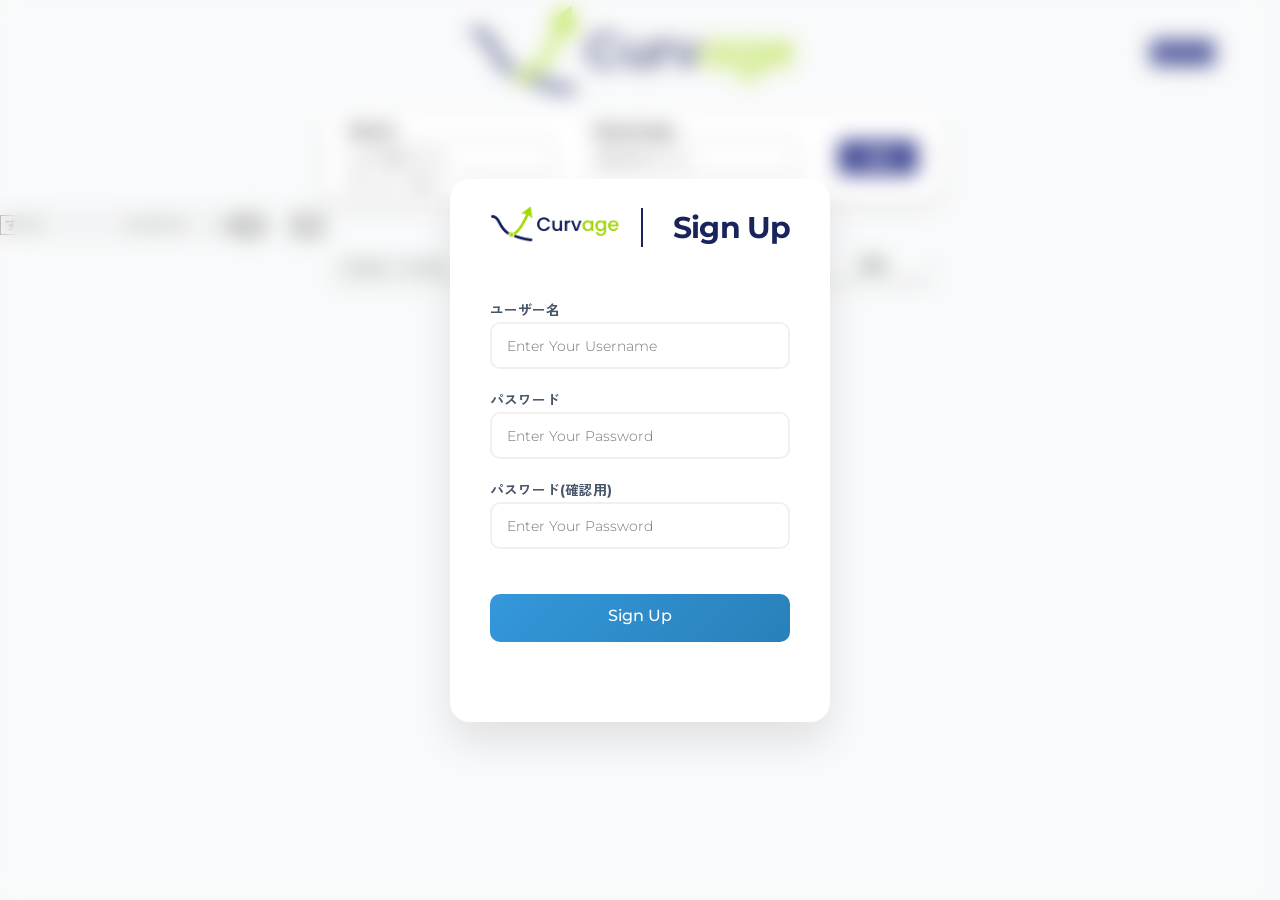
==== signup.html @ b01c3f19 "Add files via upload" ====
<!DOCTYPE html>
<html lang="ja">
<head>
  <meta charset="UTF-8">
  <meta name="viewport" content="width=device-width, initial-scale=1.0">
  <link rel="preconnect" href="https://fonts.googleapis.com">
  <link rel="preconnect" href="https://fonts.gstatic.com" crossorigin>
  <link href="https://fonts.googleapis.com/css2?family=Montserrat:wght@100..900&family=Zen+Kaku+Gothic+New:wght@400;500;700;900&display=swap" rel="stylesheet">
  <link rel="stylesheet" href="css/style.css">
  <title>Document</title>
</head>
<body>
  <header>
    <h1><img src="images/Curvagelogo.png" alt="この学習アプリ'Curvage'のロゴ"></h1>
    <button id="log-out">ログアウト</button>
  </header>
  <main>
    <div id="applyspace">
      <form id="apply">
        <dl>
          <dt><label for="add-words">Word</label></dt>
          <dd><input type="text" name="words" id="add-words" placeholder="単語を入力…" required></dd>
        </dl>
        <dl>
          <dt><label for="add-meanings">Meanings</label></dt>
          <dd><input type="text" name="meanings" id="add-meanings" placeholder="意味を入力…" required></dd>
        </dl>
        <div><input type="submit" id="register" value="登録"></div>
      </form>
      <p>例: curve - 曲線</p>
    </div>
    <select name="filter" id="filter">
      <option value="all">すべて</option>
      <option value="weak">苦手なもの</option>
      <option value="forget">今日復習すべきもの</option>
    </select>
    <select name="type" id="type">
      <option value="all">すべて</option>
      <option value="word">単語</option>
      <option value="phrase">イディオム</option>
    </select>
    <span id="total"></span>
    <button id="prev-btn">前へ</button>
    <input type="text" id="pc-only" mode="numeric" >
    <select id="select"></select>
    <button id="next-btn">次へ</button>
  <!-- 学習したフレーズを表形式で表示 -->
    <table>
      <thead>
        <tr>
          <th>Target / Vocab</th>
          <th>意味</th>
          <th>状態</th>
          <th>登録日</th>
          <th>削除</th>
        </tr>
      </thead>
      <tbody id="tbody">

      </tbody>
    </table>
  </main>
  <div id="modal-signup">
    <div id="signup-content">
      <form id="signup-form">
        <p>Sign Up</p>
        <dl>
          <dt><label for="name">ユーザー名</label></dt>
          <dd><input type="text" name="username" id="username" placeholder="Enter Your Username"></dd>
        </dl>
        <dl>
          <dt><label for="password">パスワード</label></dt>
          <dd><input type="password" name="password" id="password" placeholder="Enter Your Password"></dd>
        </dl>
        <dl>
          <dt><label for="repassword">パスワード(確認用)</label></dt>
          <dd><input type="password" name="repassword" id="repassword" placeholder="Enter Your Password"></dd>
        </dl>
        <span id="sign-status"></span>
        <button type="submit" id="signup-sub"><span id="btntxt">Sign Up</span><div id="spinner"></div><span id="checkicon"></span></button>
      </form>
    </div>
  </div>
  <script src="js/signup.js"></script>
</body>
</html>
---- css/style.css ----
@charset "utf-8";
:root {
  --curvage-navy: #1A245C;
  --curvage-green: #8DD919;
}
html {
  scrollbar-gutter: stable;
}
* {
	margin: 0;
	padding: 0;
	box-sizing: border-box;
  color: #333;
  background-color: #F8F9FA;
  font-family: "Montserrat", "Zen Kaku Gothic New", sans-serif;
  font-weight: 500;
  -webkit-font-smoothing: antialiased;
}
#modal-login,
#modal-delete,
#modal-signup {
  position: fixed;
  top: 0; left: 0;
  width: 100%; height: 100%;
  background: rgba(0, 0, 0, 0.6); /* 半透明の黒 */
  align-items: center; /* 中身を上下中央に */
  justify-content: center; /* 中身を左右中央に */
  z-index: 9999;
  background: rgba(255, 255, 255, 0.2); /* 白の薄い膜にする */
  backdrop-filter: blur(10px); /* これ！iPhoneの背景みたいになります */
  -webkit-backdrop-filter: blur(10px); /* Safari用 */
  display: none;
}
#modal-login {
  transition: opacity 0.5s ease, visibility 0.5s ease;
}
#modal-login.is-hidden {
  opacity: 0;
  visibility: hidden;
}
#modal-signup {
  display: flex;
}
#login-content,
#signup-content,
#delete-content {
  padding: 40px;
  background: #ffffff; 
  border-radius: 20px; /* 角をもっと丸く */
  width: 380px;
  height: auto; /* 高さを固定せず中身に合わせるのが今風 */
  box-shadow: 0 20px 40px rgba(0,0,0,0.1); /* 影を大きく、薄く */
}
#login-content {
  padding: 120px 40px 40px 40px;
  background-image: url(../images/Curvagelogo.png);
  background-repeat: no-repeat;
  background-position: center top 25px;
  background-size: 200px auto;
}
#signup-content {
  padding: 120px 40px 40px 40px;
  background-image: url(../images/Curvagelogo.png);
  background-repeat: no-repeat;
  background-size: 130px auto;
  background-position: left 40px top 25px;
  position: relative;
}
/* ラベルの文字を小さくして、少しグレーにする */
#modal-login dt label,
#modal-signup dt label {
  display: block;
  text-align: left;
  font-size: 0.85rem;
  font-weight: bold;
  color: #475569;
  margin-bottom: 3px;
}

/* 入力欄をモダンに */
#modal-login input[type="text"], #modal-login input[type="password"],
#modal-signup input[type="text"], #modal-signup input[type="password"] {
  width: 100%;
  padding: 12px 15px;
  border: 2px solid #f0f0f0;
  border-radius: 10px;
  background: #f9f9f9;
  font-size: 1rem;
  transition: all 0.3s;
  outline: none;
  margin-bottom: 20px;
}
#modal-login input[type="text"]::placeholder, #modal-login input[type="password"]::placeholder,
#modal-signup input[type="text"]::placeholder, #modal-signup input[type="password"]::placeholder {
  font-size: 14px;
  font-weight: 300
}
/* クリックした時に青く光らせる */
#modal-login input:focus,
#modal-signup input:focus {
  border-color: #3498db;
  background: #fff;
  box-shadow: 0 0 8px rgba(52, 152, 219, 0.2);
}
#modal-login input[type="text"].error,
#modal-login input[type="password"].error {
  border-color: #E57373;
}
#log-sub,
#signup-sub {
  width: 100%;
  padding: 12px;
  background: linear-gradient(135deg, #3498db, #2980b9); /* グラデーション */
  border: none;
  border-radius: 10px;
  font-weight: bold;
  font-size: 1rem;
  cursor: pointer;
  transition: transform 0.2s, box-shadow 0.2s;
  margin: 25px 0 20px;
  min-height: 48px;
  display: flex;
  justify-content: center;
}
#signup-sub {
  margin: 25px 0 40px;
}
#log-sub {
  font-weight: 900;
}
#log-sub #btntxt,
#signup-sub #btntxt {
  background: transparent;
  color: #fff;
}
#log-sub #spinner,
#signup-sub #spinner {
  display: none;
  width: 20px;
  height: 20px;
  border-radius: 50%;
  border: 3px solid rgba(255,255,255,.3);
  border-top: 3px solid #fff;
  background: transparent;
  animation: spin 1s linear infinite;
}
@keyframes spin {
  0% { transform: rotate(0deg); }
  100% { transform: rotate(360deg); }
}
#checkicon {
  background-image: url(../images/checkicon.svg);
  background-repeat: no-repeat;
  height: 24px;
  width: 24px;
  display: none;
  animation: scaleUp 0.3s ease-out forwards;
  background-color: transparent;
}
@keyframes scaleUp {
  0% { transform: scale(0); }
  100% { transform: scale(1.2); }
}
#log-sub:hover,
#signup-sub:hover {
  transform: translateY(-2px); /* 少し浮く */
  box-shadow: 0 5px 15px rgba(52, 152, 219, 0.4);
}
#login-content a {
  text-decoration: none; /* 下線を消す */
  display: inline-block;
  margin-top: 15px;
}

#login-content a p {
  font-size: 0.9rem;
  color: #3498db;
  transition: color 0.2s;
}

#login-content a p:hover {
  color: #21618c;
  text-decoration: underline;
}
#log-status {
  color: #FF6B6B;
}
#modal-signup p {
  color: #1A245C;
  font-size: 30px;
  text-align: center;
  font-weight: 700;
  letter-spacing: -0.03em;
  margin-bottom: 20px;
  display: inline;
  position: absolute;
  right: 40px;
  top: 30px;
}
#modal-signup p::before {
  content: "";
  width: 1px;
  border: var(--curvage-navy) 1px solid;
  height: 40px;
  margin-right: 30px;
}
header h1 {
  height: 100px;
  display: flex;
  align-content: center;
  justify-content: center;
}
header {
  margin: 0 auto;
}
header button {
  height: 25px;
  position: absolute;
  right: 50px;
  top: 40px;
  border: none;
  border-radius: 5px;
  box-shadow: 0 4px 6px rgba(0, 0, 0, 0.1);
  background-color: #1A237E;
  color: #fff;
}
main #apply {
  display: flex;
  gap: 40px;
  justify-content: center;
  background-color: #fff;
}
main #apply input[type="text"]{
  height: 35px;
  width: 205px;
  border-radius: 7px;
  padding: 15px 27px;
  border: #888 1px solid;
  outline: none;
  background-color: #fff;
}
main #apply #add-words {
  background-image: url(../images/penicon.svg);
  background-repeat: no-repeat;
  background-position: left 5px center ;
  background-size: 20px;
  background-color: #fff;
} 
main #apply #add-meanings {
  background-image: url(../images/dictionaryicon.svg);
  background-repeat: no-repeat;
  background-position: left 5px center ;
  background-size: 20px;
  background-color: #fff;
} 
main #apply input[type="text"]:focus {
  box-shadow: inset 0 0 0 1px --curvage-green;
  border: --curvage-green 1px solid;
}
body main #applyspace {
  background-color: #fff;
  display: flex;
  flex-direction: column;
  flex-wrap: wrap;
  align-content: center;
  width: 620px;
  margin: 10px auto;
  padding: 10px;
  box-shadow: 0px 4px 6px rgba(0, 0, 0, 0.2);
  border-radius: 20px;
  border: rgba(0, 0, 0, 0.1) 1px solid;
}
main div #register {
  border: none;
  border-radius: 5px;
  box-shadow: 0 4px 6px --curvage-green;
  background-color: #1A237E;
  color: #fff;
  height: 35px;
  width: 80px;
  z-index: 10;
}
main #apply div {
  display: flex;
  flex-direction: column;
  justify-content: flex-end;
  background-color: #fff;
}
body main #applyspace p {
  color: #888;
  font-size: 12px;
  background-color: #fff;
  display: inline;
}
body main #applyspace dt,
body main #applyspace label {
  background-color: #fff;
  font-weight: bold;
}
#log-form,
#log-form p,
#log-form dl,
#log-form dl label,
#log-form dl dd,
#log-form dl dd input[type=text],
#log-form dl dd input[type=password],
#signup-form,
#signup-form p,
#signup-form dl,
#signup-form dl label,
#signup-form dl dd,
#signup-form dl dd input[type=text],
#signup-form dl dd input[type=password] {
  background-color: #fff;
}
#log-form #log-status {
  color: #C62828;
  background-color: #FFEBEE;
  display: block;
  margin-top: 7px;
  background-image: url(../images/erroricon.svg);
  background-repeat: no-repeat;
  background-position: left 5px center;
  background-size: 15px 15px;
  padding-left: 25px;
  font-size: 12px;
  line-height: 25px;
}
#select {
  display: none;
}
.filter-content {
  width: 600px;
  margin: 0 auto;
  display: flex;
  gap: 30px;
  justify-content: center;
}
#pc-only {
  border: none;
  outline: none;
  width: 20px;
  text-align: left;
  font-size: 16px;
}
.filter-content p {
  display: inline;
}
.delete-btn {
  width: 24px;
  height: 24px;
  border: none;
  outline: none;
  background-image: url(../images/deleteicon.svg);
  background-size: 22px auto;
  background-position: center center;
  background-color: #fff;
}
table {
  border-collapse: separate;
  width: 600px;
  margin: 0 auto 40px auto;
  text-align: center;
  border-spacing: 0 15px;
  table-layout: fixed;
  font-size: clamp(12px, 1.2vw, 16px);
  white-space: nowrap;
}
thead tr th {
  box-shadow: 0px 4px 6px rgba(0, 0, 0, 0.2);
  line-height: 2;
  font-size: 14px;
}
thead tr th button {
  border: none;
  background-color: transparent;
  outline: none;
  width: 100%;
  height: 28px;
}
tbody tr {
  background-color: #fff;
  width: 600px;
  box-shadow: 0px 4px 6px rgba(0, 0, 0, 0.2);
  border-radius: 20px;
  opacity: 0;
}
tbody tr.visible {
  opacity: 1;
  transition: opacity 0.8s;
}
tbody tr.visible td {
  transform: translateY(0);
  transition: transform .8s;
}
.words span, .meanings span {
  background-color: #fff;
}
.appwords, .appmeanings {
  height: 100%;
  width: 100%;
  padding: 12px;
  text-align: left;
  background-color: transparent;
  border: none;
  outline: none;
}
.appwords.hide span, .appmeanings.hide span {
  opacity: 0;
}

tr td:first-child {
  border-radius: 12px 0 0 12px;
  border-left: rgba(0, 0, 0, 0.1) 1px solid;
}
tr td:last-child {
  border-radius: 0 12px 12px 0;
  border-right: rgba(0, 0, 0, 0.1) 1px solid;
}
tbody tr td {
  background-color: #fff;
  vertical-align: middle;
  height: 48px;
  border-top: rgba(0, 0, 0, 0.1) 1px solid;
  border-bottom: rgba(0, 0, 0, 0.1) 1px solid;
  transform: translateY(40px);
}
.date {
  font-size: 12px;
}
.status {
  color: #fff;
  width: 70px;
  height: 24px;
  border-radius: 12px;
  border: none;
  outline: none;
}
.learning {
  background-color: var(--curvage-green);
}
.weak {
  background-color: #E57373;
}
.learned {
  background-color: var(--curvage-navy);
}
.delete {
  display: flex;
  justify-content: center;
  align-items: center;
}
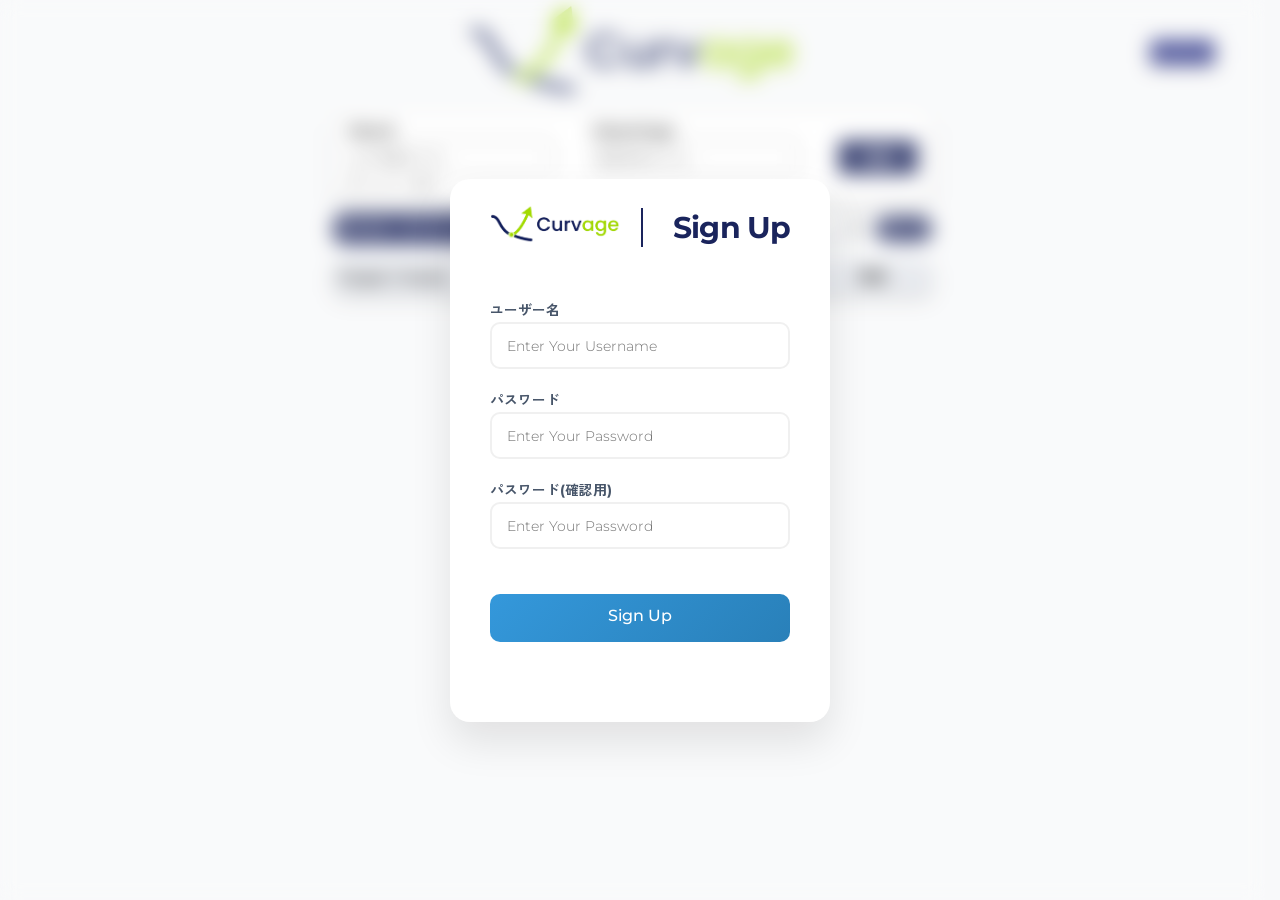
==== commit 9c759274: "Add files via upload" ====
--- a/signup.html
+++ b/signup.html
@@ -29,21 +29,35 @@
       </form>
       <p>例: curve - 曲線</p>
     </div>
-    <select name="filter" id="filter">
-      <option value="all">すべて</option>
-      <option value="weak">苦手なもの</option>
-      <option value="forget">今日復習すべきもの</option>
-    </select>
-    <select name="type" id="type">
-      <option value="all">すべて</option>
-      <option value="word">単語</option>
-      <option value="phrase">イディオム</option>
-    </select>
-    <span id="total"></span>
-    <button id="prev-btn">前へ</button>
-    <input type="text" id="pc-only" mode="numeric" >
-    <select id="select"></select>
-    <button id="next-btn">次へ</button>
+   
+    <div class="filter-content">
+      <div id="filter">
+        <div class="select-title"><span>絞り込み:</span><span class="currentvalue">すべて</span><span class="arrow"></span></div>
+        <ul class="select-options">
+          <li class="options" data-value="all">すべて</li>
+          <li class="options" data-value="learning">学習中</li>
+          <li class="options" data-value="weak">苦手</li>
+          <li class="options" data-value="forget">要復習</li>
+        </ul>
+      </div>
+      <div id="type">
+        <input type="radio" name="type" value="all" id="all" checked><label for="all">すべて</label>
+        <input type="radio" name="type" value="word" id="word"><label for="word">単語</label>
+        <input type="radio" name="type" value="phrase" id="phrase"><label for="phrase">熟語</label>
+      </div>
+      <span id="total"></span>
+      <div class="page">
+        <button id="prev-btn">前へ</button>
+        <div class="currentpage">
+          <label for="pc-only">
+            <p>Page</p>
+          </label>
+          <input type="text" id="pc-only" mode="numeric" >
+          <select id="select"></select>
+        </div>
+        <button id="next-btn">次へ</button>
+      </div>
+    </div>
   <!-- 学習したフレーズを表形式で表示 -->
     <table>
       <thead>
@@ -65,7 +79,7 @@
       <form id="signup-form">
         <p>Sign Up</p>
         <dl>
-          <dt><label for="name">ユーザー名</label></dt>
+          <dt><label for="username">ユーザー名</label></dt>
           <dd><input type="text" name="username" id="username" placeholder="Enter Your Username"></dd>
         </dl>
         <dl>
--- a/css/style.css
+++ b/css/style.css
@@ -1,6 +1,6 @@
 @charset "utf-8";
 :root {
-  --curvage-navy: #1A245C;
+  --curvage-navy: rgb(26, 36, 92);
   --curvage-green: #8DD919;
 }
 html {
@@ -176,6 +176,7 @@
   font-size: 0.9rem;
   color: #3498db;
   transition: color 0.2s;
+  background-color: #Fff;
 }
 
 #login-content a p:hover {
@@ -230,14 +231,13 @@
   justify-content: center;
   background-color: #fff;
 }
-main #apply input[type="text"]{
+main #apply input[type="text"] {
   height: 35px;
   width: 205px;
   border-radius: 7px;
   padding: 15px 27px;
   border: #888 1px solid;
   outline: none;
-  background-color: #fff;
 }
 main #apply #add-words {
   background-image: url(../images/penicon.svg);
@@ -263,7 +263,7 @@
   flex-direction: column;
   flex-wrap: wrap;
   align-content: center;
-  width: 620px;
+  width: 600px;
   margin: 10px auto;
   padding: 10px;
   box-shadow: 0px 4px 6px rgba(0, 0, 0, 0.2);
@@ -274,7 +274,7 @@
   border: none;
   border-radius: 5px;
   box-shadow: 0 4px 6px --curvage-green;
-  background-color: #1A237E;
+  background-color: var(--curvage-navy);
   color: #fff;
   height: 35px;
   width: 80px;
@@ -326,25 +326,171 @@
   font-size: 12px;
   line-height: 25px;
 }
-#select {
-  display: none;
-}
 .filter-content {
   width: 600px;
   margin: 0 auto;
   display: flex;
-  gap: 30px;
-  justify-content: center;
+  justify-content: space-between;
+  align-items: center;
+  font-size: 14px;
+}
+#filter {
+  width: 25%;
+  text-align: center;
+  position: relative;
+}
+.select-title {
+  display: flex;
+  align-items: center;
+  background-color: var(--curvage-navy);
+  border-radius: 12px;
+  padding: 4px 8px;
+  justify-content: space-between;
+  cursor: pointer;
+}
+.currentvalue {
+  color: #FFF;
+  background-color: var(--curvage-navy);
+  font-size: 14px;
+  line-height: calc(24 / 14);
+}
+.select-title span:first-child {
+  color: #FFF;
+  background-color: var(--curvage-navy);
+  font-size: 12px;
+  line-height: 2;
+}
+.arrow {
+  display: inline-block;
+  width: 16px;
+  height: 16px;
+  position: relative;
+  background-color: transparent;
+}
+.arrow::before {
+  content: "";
+  position: absolute;
+  left: 5px;
+  top: 4px;
+  width: 8px;
+  height: 2px;
+  background: #fff;
+  transform: rotate(-45deg);
+  transform-origin: right center;
+  transition: transform .2s;
+}
+.arrow::after {
+  content: "";
+  position: absolute;
+  right: 5px;
+  top: 4px;
+  width: 8px;
+  height: 2px;
+  background: #fff;
+  transform: rotate(45deg);
+  transform-origin: left center;
+  transition: transform .2s;
+}
+.select-options {
+  display: none;
+  list-style: none;
+  padding: 4px 0;
+  border: var(--curvage-navy) 1px solid;
+  border-radius: 8px;
+  right: 26px;
+  top: 32px;
+  font-size: 14px;
+}
+div .select-options li {
+  padding: 2px 10px;
+  background-color: rgba(255, 255, 255, 0.8);
+  cursor: pointer;
+}
+div .select-options li:hover {
+  background-color: rgba(26, 36, 92, 0.2);
+}
+#filter.is-open .select-options {
+  display: inline-block;
+  position: absolute;
+  z-index: 2;
+}
+#filter.is-open .select-title span::before {
+  transform: rotate(45deg) translateY(3.5px) translateX(3.5px);
+  transition: transform .2s;
+}
+#filter.is-open .select-title span::after {
+  transform: rotate(-45deg) translateY(3.5px) translateX(-3.5px);
+  transition: transform .2s;
+}
+#type {
+  display: flex;
+  gap: 5px;
+  width: 25%;
+  background-color: var(--curvage-navy);
+  border-radius: 16px;
+  padding: 2px ;
+  align-items: center;
+}
+input[type="radio"] {
+  display: none;
+}
+input[type="radio"]+label {
+  font-size: 12px;
+  width: calc(100% / 3);
+  text-align: center;
+  background-color: transparent;
+  color: #fff;
+  line-height: 2;
+  padding: 2px;
+  cursor: pointer;
+}
+input[type="radio"]:checked+label {
+  background-color: #fff;
+  color: var(--curvage-navy);
+  border-radius: 14px;
+}
+#total {
+  width: 9%;
+}
+.page {
+  display: flex;
+  align-items: center;
+  gap: 10px;
+}
+#selectpage {
+  display: none;
 }
 #pc-only {
   border: none;
   outline: none;
-  width: 20px;
-  text-align: left;
+  width: 3ch;
+  text-align: center;
   font-size: 16px;
+  border-bottom: var(--curvage-navy) 1px solid;
 }
 .filter-content p {
   display: inline;
+}
+#prev-btn, #next-btn {
+  border-radius: 12px;
+  background-color: var(--curvage-navy);
+  color: #FFF;
+  border: none;
+  outline: none;
+  font-size: 14px;
+  cursor: pointer;
+}
+#prev-btn {
+  padding: 2px 8px 4px 20px;
+  background-image: url(../images/left.svg);
+  background-repeat: no-repeat;
+  background-position: left top 1px;
+}
+#next-btn {
+  padding: 2px 20px 4px 8px;
+  background-image: url(../images/right.svg);
+  background-repeat: no-repeat;
+  background-position: right top 1px;
 }
 .delete-btn {
   width: 24px;
@@ -366,10 +512,21 @@
   font-size: clamp(12px, 1.2vw, 16px);
   white-space: nowrap;
 }
+thead tr {
+  box-shadow: 0px 4px 6px rgba(0, 0, 0, 0.2);
+  border-radius: 12px;
+}
 thead tr th {
-  box-shadow: 0px 4px 6px rgba(0, 0, 0, 0.2);
-  line-height: 2;
+  background-color: #E2E5EB;
+  line-height: 2.5;
   font-size: 14px;
+  font-weight: 800;
+}
+thead tr th:first-child {
+  border-radius: 12px 0 0 12px;
+}
+thead tr th:last-child {
+  border-radius: 0 12px 12px 0;
 }
 thead tr th button {
   border: none;
@@ -377,12 +534,13 @@
   outline: none;
   width: 100%;
   height: 28px;
+  font-weight: 800;
 }
 tbody tr {
   background-color: #fff;
   width: 600px;
   box-shadow: 0px 4px 6px rgba(0, 0, 0, 0.2);
-  border-radius: 20px;
+  border-radius: 12px;
   opacity: 0;
 }
 tbody tr.visible {
@@ -425,9 +583,6 @@
   border-bottom: rgba(0, 0, 0, 0.1) 1px solid;
   transform: translateY(40px);
 }
-.date {
-  font-size: 12px;
-}
 .status {
   color: #fff;
   width: 70px;
@@ -449,4 +604,177 @@
   display: flex;
   justify-content: center;
   align-items: center;
+}
+#delete-content {
+  display: flex;
+  flex-direction: column;
+  align-items: center;
+  border: rgba(0, 0, 0, 0.1) 1px solid;
+}
+#delete-content p {
+  text-align: center;
+  background-color: #FFF;
+}
+#delete-content p {
+  font-size: 12px;
+  color: #888;
+}
+#delete-content p:first-child {
+  background-image: url(../images/warning.svg);
+  background-repeat: no-repeat;
+  background-position: left 30px top 15px;
+  background-size: 30px 30px;
+  font-size: 20px;
+  font-weight: 500;
+  padding: 15px 30px 10px 60px;
+  display: inline;
+  color: #333;
+}
+#delete-content .btns {
+  display: flex; 
+  justify-content: center;
+  align-items: center;
+  gap: 40px;
+  padding-top: 40px;
+  background-color: #FFF;
+}
+#del-btn {
+  background-color: rgb(229, 115, 115);
+  color: #FFf;
+  box-shadow: 0px 4px 6px rgba(0, 0, 0, 0.2);
+  padding: 10px 28px;
+  outline: none;
+  border: rgb(229, 115, 115) 2px solid;
+  font-size: 16px;
+  border-radius: 4px;
+}
+#cancel-btn {
+  box-shadow: 0px 4px 6px rgba(0, 0, 0, 0.2);
+  padding: 10px 20px;
+  outline: none;
+  border: rgba(0, 0, 0, 0.1) 2px solid;
+  font-size: 16px;
+  border-radius: 4px;
+}
+@media (max-width: 768px) {
+  #total {
+    font-size: 12px;
+  }
+  #pc {
+    display: none;
+  }
+  #selectpage {
+    display: inline-block;
+    cursor: pointer;
+    font-size: 13px
+  }
+  #select {
+    display: none;
+    list-style-type: none;
+    z-index: 2;
+    position: absolute;
+    top: 18px;
+    right: 0;
+    width: 3ch;
+    text-align: center;
+    border: none;
+    border-radius: 8px;
+    padding: 4px 0;
+    border: var(--curvage-navy) 1px solid;
+  }
+  #select li {
+    padding: 2px 6px;
+    cursor: pointer;
+  }
+  #select li:hover {
+    background-color: rgba(26, 36, 92, 0.2);
+  }
+  #selectpage.page-open #select {
+    display: inline;
+  }
+  .currentpage {
+    position: relative;
+  }
+  #selected {
+    display: inline-block;
+    width: 3ch;
+    text-align: center;
+    border-bottom: var(--curvage-navy) 1px solid;
+  }
+  #prev-btn {
+  background-position: center center;
+  display: inline-block;
+  height: 28px;
+  width: 28px;
+  border-radius: 50%;
+  }
+  #next-btn {
+    background-position: center center;
+    display: inline-block;
+    height: 28px;
+    width: 28px;
+    border-radius: 50%;
+  }
+}
+@media (max-width: 599px) {
+  header button {
+    right: 10px;
+    top: 10px;
+  }
+  body main #applyspace, body main .filter-content, body main table {
+    width: 98%;
+    margin-right: auto;
+    margin-left: auto;
+  }
+  main #apply {
+    gap: 20px;
+  }
+  main #apply dl {
+    width: 40%;
+  }
+  main #apply dd input[type='text'] {
+    width: 100%;
+  }
+  #filter {
+    width: 30%;
+  }
+  #type {
+    width: 30%;
+  }
+  #total {
+    width: 10%;
+  }
+}
+@media (max-width:480px) {
+  .filter-content {
+    flex-wrap: wrap;
+    gap: 10px;
+    max-height: 70px;
+  }
+  .select-title {
+    flex-direction: row;
+  }
+  #filter {
+    width: 45%;
+  }
+  #type {
+    width: 45%;
+  }
+  #total {
+    width: 15%;
+    margin-left:  auto;
+    font-size: 16px;
+  }
+  #selectpage {
+    font-size: 16px;
+  }
+  main div #register {
+    width: 60px;
+  }
+  .page {
+    margin-right: auto;
+  }
+  .date {
+    display: none;
+  }
 }
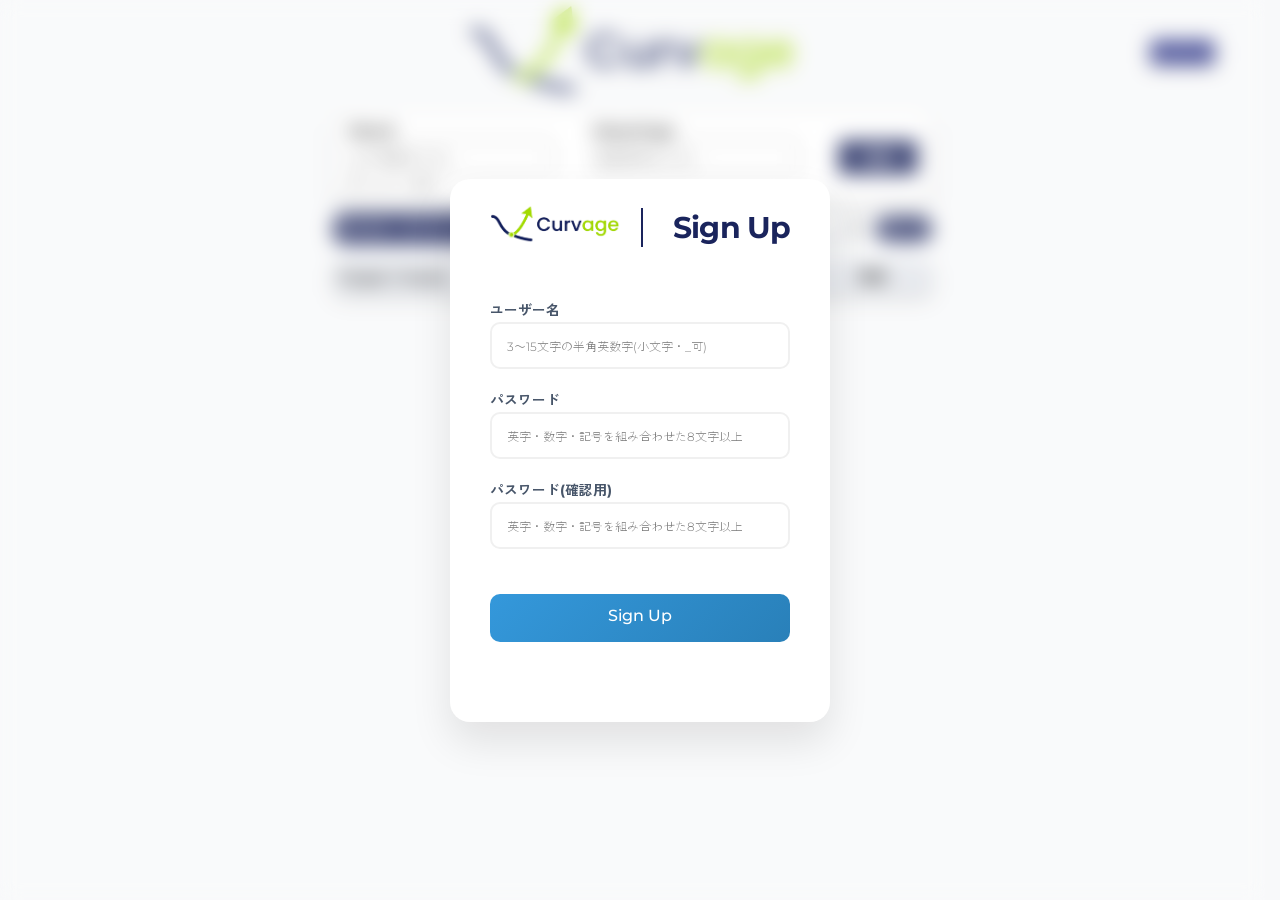
==== commit 20754612: "Add files via upload" ====
--- a/signup.html
+++ b/signup.html
@@ -3,6 +3,12 @@
 <head>
   <meta charset="UTF-8">
   <meta name="viewport" content="width=device-width, initial-scale=1.0">
+  <link rel="icon" type="image/png" href="/favicons/favicon-96x96.png" sizes="96x96" />
+  <link rel="icon" type="image/svg+xml" href="/favicons/favicon.svg" />
+  <link rel="shortcut icon" href="/favicons/favicon.ico" />
+  <link rel="apple-touch-icon" sizes="180x180" href="/favicons/apple-touch-icon.png" />
+  <meta name="apple-mobile-web-app-title" content="Curvage" />
+  <link rel="manifest" href="/favicons/site.webmanifest" />
   <link rel="preconnect" href="https://fonts.googleapis.com">
   <link rel="preconnect" href="https://fonts.gstatic.com" crossorigin>
   <link href="https://fonts.googleapis.com/css2?family=Montserrat:wght@100..900&family=Zen+Kaku+Gothic+New:wght@400;500;700;900&display=swap" rel="stylesheet">
@@ -80,15 +86,15 @@
         <p>Sign Up</p>
         <dl>
           <dt><label for="username">ユーザー名</label></dt>
-          <dd><input type="text" name="username" id="username" placeholder="Enter Your Username"></dd>
+          <dd><input type="text" name="username" id="username" placeholder="3〜15文字の半角英数字(小文字・_可)" inputmode="email" autocapitalize="none" spellcheck="false"></dd>
         </dl>
         <dl>
           <dt><label for="password">パスワード</label></dt>
-          <dd><input type="password" name="password" id="password" placeholder="Enter Your Password"></dd>
+          <dd><input type="password" name="password" id="password" placeholder="英字・数字・記号を組み合わせた8文字以上"></dd>
         </dl>
         <dl>
           <dt><label for="repassword">パスワード(確認用)</label></dt>
-          <dd><input type="password" name="repassword" id="repassword" placeholder="Enter Your Password"></dd>
+          <dd><input type="password" name="repassword" id="repassword" placeholder="英字・数字・記号を組み合わせた8文字以上"></dd>
         </dl>
         <span id="sign-status"></span>
         <button type="submit" id="signup-sub"><span id="btntxt">Sign Up</span><div id="spinner"></div><span id="checkicon"></span></button>
--- a/css/style.css
+++ b/css/style.css
@@ -1,780 +1,796 @@
-@charset "utf-8";
-:root {
-  --curvage-navy: rgb(26, 36, 92);
-  --curvage-green: #8DD919;
-}
-html {
-  scrollbar-gutter: stable;
-}
-* {
-	margin: 0;
-	padding: 0;
-	box-sizing: border-box;
-  color: #333;
-  background-color: #F8F9FA;
-  font-family: "Montserrat", "Zen Kaku Gothic New", sans-serif;
-  font-weight: 500;
-  -webkit-font-smoothing: antialiased;
-}
-#modal-login,
-#modal-delete,
-#modal-signup {
-  position: fixed;
-  top: 0; left: 0;
-  width: 100%; height: 100%;
-  background: rgba(0, 0, 0, 0.6); /* 半透明の黒 */
-  align-items: center; /* 中身を上下中央に */
-  justify-content: center; /* 中身を左右中央に */
-  z-index: 9999;
-  background: rgba(255, 255, 255, 0.2); /* 白の薄い膜にする */
-  backdrop-filter: blur(10px); /* これ！iPhoneの背景みたいになります */
-  -webkit-backdrop-filter: blur(10px); /* Safari用 */
-  display: none;
-}
-#modal-login {
-  transition: opacity 0.5s ease, visibility 0.5s ease;
-}
-#modal-login.is-hidden {
-  opacity: 0;
-  visibility: hidden;
-}
-#modal-signup {
-  display: flex;
-}
-#login-content,
-#signup-content,
-#delete-content {
-  padding: 40px;
-  background: #ffffff; 
-  border-radius: 20px; /* 角をもっと丸く */
-  width: 380px;
-  height: auto; /* 高さを固定せず中身に合わせるのが今風 */
-  box-shadow: 0 20px 40px rgba(0,0,0,0.1); /* 影を大きく、薄く */
-}
-#login-content {
-  padding: 120px 40px 40px 40px;
-  background-image: url(../images/Curvagelogo.png);
-  background-repeat: no-repeat;
-  background-position: center top 25px;
-  background-size: 200px auto;
-}
-#signup-content {
-  padding: 120px 40px 40px 40px;
-  background-image: url(../images/Curvagelogo.png);
-  background-repeat: no-repeat;
-  background-size: 130px auto;
-  background-position: left 40px top 25px;
-  position: relative;
-}
-/* ラベルの文字を小さくして、少しグレーにする */
-#modal-login dt label,
-#modal-signup dt label {
-  display: block;
-  text-align: left;
-  font-size: 0.85rem;
-  font-weight: bold;
-  color: #475569;
-  margin-bottom: 3px;
-}
-
-/* 入力欄をモダンに */
-#modal-login input[type="text"], #modal-login input[type="password"],
-#modal-signup input[type="text"], #modal-signup input[type="password"] {
-  width: 100%;
-  padding: 12px 15px;
-  border: 2px solid #f0f0f0;
-  border-radius: 10px;
-  background: #f9f9f9;
-  font-size: 1rem;
-  transition: all 0.3s;
-  outline: none;
-  margin-bottom: 20px;
-}
-#modal-login input[type="text"]::placeholder, #modal-login input[type="password"]::placeholder,
-#modal-signup input[type="text"]::placeholder, #modal-signup input[type="password"]::placeholder {
-  font-size: 14px;
-  font-weight: 300
-}
-/* クリックした時に青く光らせる */
-#modal-login input:focus,
-#modal-signup input:focus {
-  border-color: #3498db;
-  background: #fff;
-  box-shadow: 0 0 8px rgba(52, 152, 219, 0.2);
-}
-#modal-login input[type="text"].error,
-#modal-login input[type="password"].error {
-  border-color: #E57373;
-}
-#log-sub,
-#signup-sub {
-  width: 100%;
-  padding: 12px;
-  background: linear-gradient(135deg, #3498db, #2980b9); /* グラデーション */
-  border: none;
-  border-radius: 10px;
-  font-weight: bold;
-  font-size: 1rem;
-  cursor: pointer;
-  transition: transform 0.2s, box-shadow 0.2s;
-  margin: 25px 0 20px;
-  min-height: 48px;
-  display: flex;
-  justify-content: center;
-}
-#signup-sub {
-  margin: 25px 0 40px;
-}
-#log-sub {
-  font-weight: 900;
-}
-#log-sub #btntxt,
-#signup-sub #btntxt {
-  background: transparent;
-  color: #fff;
-}
-#log-sub #spinner,
-#signup-sub #spinner {
-  display: none;
-  width: 20px;
-  height: 20px;
-  border-radius: 50%;
-  border: 3px solid rgba(255,255,255,.3);
-  border-top: 3px solid #fff;
-  background: transparent;
-  animation: spin 1s linear infinite;
-}
-@keyframes spin {
-  0% { transform: rotate(0deg); }
-  100% { transform: rotate(360deg); }
-}
-#checkicon {
-  background-image: url(../images/checkicon.svg);
-  background-repeat: no-repeat;
-  height: 24px;
-  width: 24px;
-  display: none;
-  animation: scaleUp 0.3s ease-out forwards;
-  background-color: transparent;
-}
-@keyframes scaleUp {
-  0% { transform: scale(0); }
-  100% { transform: scale(1.2); }
-}
-#log-sub:hover,
-#signup-sub:hover {
-  transform: translateY(-2px); /* 少し浮く */
-  box-shadow: 0 5px 15px rgba(52, 152, 219, 0.4);
-}
-#login-content a {
-  text-decoration: none; /* 下線を消す */
-  display: inline-block;
-  margin-top: 15px;
-}
-
-#login-content a p {
-  font-size: 0.9rem;
-  color: #3498db;
-  transition: color 0.2s;
-  background-color: #Fff;
-}
-
-#login-content a p:hover {
-  color: #21618c;
-  text-decoration: underline;
-}
-#log-status {
-  color: #FF6B6B;
-}
-#modal-signup p {
-  color: #1A245C;
-  font-size: 30px;
-  text-align: center;
-  font-weight: 700;
-  letter-spacing: -0.03em;
-  margin-bottom: 20px;
-  display: inline;
-  position: absolute;
-  right: 40px;
-  top: 30px;
-}
-#modal-signup p::before {
-  content: "";
-  width: 1px;
-  border: var(--curvage-navy) 1px solid;
-  height: 40px;
-  margin-right: 30px;
-}
-header h1 {
-  height: 100px;
-  display: flex;
-  align-content: center;
-  justify-content: center;
-}
-header {
-  margin: 0 auto;
-}
-header button {
-  height: 25px;
-  position: absolute;
-  right: 50px;
-  top: 40px;
-  border: none;
-  border-radius: 5px;
-  box-shadow: 0 4px 6px rgba(0, 0, 0, 0.1);
-  background-color: #1A237E;
-  color: #fff;
-}
-main #apply {
-  display: flex;
-  gap: 40px;
-  justify-content: center;
-  background-color: #fff;
-}
-main #apply input[type="text"] {
-  height: 35px;
-  width: 205px;
-  border-radius: 7px;
-  padding: 15px 27px;
-  border: #888 1px solid;
-  outline: none;
-}
-main #apply #add-words {
-  background-image: url(../images/penicon.svg);
-  background-repeat: no-repeat;
-  background-position: left 5px center ;
-  background-size: 20px;
-  background-color: #fff;
-} 
-main #apply #add-meanings {
-  background-image: url(../images/dictionaryicon.svg);
-  background-repeat: no-repeat;
-  background-position: left 5px center ;
-  background-size: 20px;
-  background-color: #fff;
-} 
-main #apply input[type="text"]:focus {
-  box-shadow: inset 0 0 0 1px --curvage-green;
-  border: --curvage-green 1px solid;
-}
-body main #applyspace {
-  background-color: #fff;
-  display: flex;
-  flex-direction: column;
-  flex-wrap: wrap;
-  align-content: center;
-  width: 600px;
-  margin: 10px auto;
-  padding: 10px;
-  box-shadow: 0px 4px 6px rgba(0, 0, 0, 0.2);
-  border-radius: 20px;
-  border: rgba(0, 0, 0, 0.1) 1px solid;
-}
-main div #register {
-  border: none;
-  border-radius: 5px;
-  box-shadow: 0 4px 6px --curvage-green;
-  background-color: var(--curvage-navy);
-  color: #fff;
-  height: 35px;
-  width: 80px;
-  z-index: 10;
-}
-main #apply div {
-  display: flex;
-  flex-direction: column;
-  justify-content: flex-end;
-  background-color: #fff;
-}
-body main #applyspace p {
-  color: #888;
-  font-size: 12px;
-  background-color: #fff;
-  display: inline;
-}
-body main #applyspace dt,
-body main #applyspace label {
-  background-color: #fff;
-  font-weight: bold;
-}
-#log-form,
-#log-form p,
-#log-form dl,
-#log-form dl label,
-#log-form dl dd,
-#log-form dl dd input[type=text],
-#log-form dl dd input[type=password],
-#signup-form,
-#signup-form p,
-#signup-form dl,
-#signup-form dl label,
-#signup-form dl dd,
-#signup-form dl dd input[type=text],
-#signup-form dl dd input[type=password] {
-  background-color: #fff;
-}
-#log-form #log-status {
-  color: #C62828;
-  background-color: #FFEBEE;
-  display: block;
-  margin-top: 7px;
-  background-image: url(../images/erroricon.svg);
-  background-repeat: no-repeat;
-  background-position: left 5px center;
-  background-size: 15px 15px;
-  padding-left: 25px;
-  font-size: 12px;
-  line-height: 25px;
-}
-.filter-content {
-  width: 600px;
-  margin: 0 auto;
-  display: flex;
-  justify-content: space-between;
-  align-items: center;
-  font-size: 14px;
-}
-#filter {
-  width: 25%;
-  text-align: center;
-  position: relative;
-}
-.select-title {
-  display: flex;
-  align-items: center;
-  background-color: var(--curvage-navy);
-  border-radius: 12px;
-  padding: 4px 8px;
-  justify-content: space-between;
-  cursor: pointer;
-}
-.currentvalue {
-  color: #FFF;
-  background-color: var(--curvage-navy);
-  font-size: 14px;
-  line-height: calc(24 / 14);
-}
-.select-title span:first-child {
-  color: #FFF;
-  background-color: var(--curvage-navy);
-  font-size: 12px;
-  line-height: 2;
-}
-.arrow {
-  display: inline-block;
-  width: 16px;
-  height: 16px;
-  position: relative;
-  background-color: transparent;
-}
-.arrow::before {
-  content: "";
-  position: absolute;
-  left: 5px;
-  top: 4px;
-  width: 8px;
-  height: 2px;
-  background: #fff;
-  transform: rotate(-45deg);
-  transform-origin: right center;
-  transition: transform .2s;
-}
-.arrow::after {
-  content: "";
-  position: absolute;
-  right: 5px;
-  top: 4px;
-  width: 8px;
-  height: 2px;
-  background: #fff;
-  transform: rotate(45deg);
-  transform-origin: left center;
-  transition: transform .2s;
-}
-.select-options {
-  display: none;
-  list-style: none;
-  padding: 4px 0;
-  border: var(--curvage-navy) 1px solid;
-  border-radius: 8px;
-  right: 26px;
-  top: 32px;
-  font-size: 14px;
-}
-div .select-options li {
-  padding: 2px 10px;
-  background-color: rgba(255, 255, 255, 0.8);
-  cursor: pointer;
-}
-div .select-options li:hover {
-  background-color: rgba(26, 36, 92, 0.2);
-}
-#filter.is-open .select-options {
-  display: inline-block;
-  position: absolute;
-  z-index: 2;
-}
-#filter.is-open .select-title span::before {
-  transform: rotate(45deg) translateY(3.5px) translateX(3.5px);
-  transition: transform .2s;
-}
-#filter.is-open .select-title span::after {
-  transform: rotate(-45deg) translateY(3.5px) translateX(-3.5px);
-  transition: transform .2s;
-}
-#type {
-  display: flex;
-  gap: 5px;
-  width: 25%;
-  background-color: var(--curvage-navy);
-  border-radius: 16px;
-  padding: 2px ;
-  align-items: center;
-}
-input[type="radio"] {
-  display: none;
-}
-input[type="radio"]+label {
-  font-size: 12px;
-  width: calc(100% / 3);
-  text-align: center;
-  background-color: transparent;
-  color: #fff;
-  line-height: 2;
-  padding: 2px;
-  cursor: pointer;
-}
-input[type="radio"]:checked+label {
-  background-color: #fff;
-  color: var(--curvage-navy);
-  border-radius: 14px;
-}
-#total {
-  width: 9%;
-}
-.page {
-  display: flex;
-  align-items: center;
-  gap: 10px;
-}
-#selectpage {
-  display: none;
-}
-#pc-only {
-  border: none;
-  outline: none;
-  width: 3ch;
-  text-align: center;
-  font-size: 16px;
-  border-bottom: var(--curvage-navy) 1px solid;
-}
-.filter-content p {
-  display: inline;
-}
-#prev-btn, #next-btn {
-  border-radius: 12px;
-  background-color: var(--curvage-navy);
-  color: #FFF;
-  border: none;
-  outline: none;
-  font-size: 14px;
-  cursor: pointer;
-}
-#prev-btn {
-  padding: 2px 8px 4px 20px;
-  background-image: url(../images/left.svg);
-  background-repeat: no-repeat;
-  background-position: left top 1px;
-}
-#next-btn {
-  padding: 2px 20px 4px 8px;
-  background-image: url(../images/right.svg);
-  background-repeat: no-repeat;
-  background-position: right top 1px;
-}
-.delete-btn {
-  width: 24px;
-  height: 24px;
-  border: none;
-  outline: none;
-  background-image: url(../images/deleteicon.svg);
-  background-size: 22px auto;
-  background-position: center center;
-  background-color: #fff;
-}
-table {
-  border-collapse: separate;
-  width: 600px;
-  margin: 0 auto 40px auto;
-  text-align: center;
-  border-spacing: 0 15px;
-  table-layout: fixed;
-  font-size: clamp(12px, 1.2vw, 16px);
-  white-space: nowrap;
-}
-thead tr {
-  box-shadow: 0px 4px 6px rgba(0, 0, 0, 0.2);
-  border-radius: 12px;
-}
-thead tr th {
-  background-color: #E2E5EB;
-  line-height: 2.5;
-  font-size: 14px;
-  font-weight: 800;
-}
-thead tr th:first-child {
-  border-radius: 12px 0 0 12px;
-}
-thead tr th:last-child {
-  border-radius: 0 12px 12px 0;
-}
-thead tr th button {
-  border: none;
-  background-color: transparent;
-  outline: none;
-  width: 100%;
-  height: 28px;
-  font-weight: 800;
-}
-tbody tr {
-  background-color: #fff;
-  width: 600px;
-  box-shadow: 0px 4px 6px rgba(0, 0, 0, 0.2);
-  border-radius: 12px;
-  opacity: 0;
-}
-tbody tr.visible {
-  opacity: 1;
-  transition: opacity 0.8s;
-}
-tbody tr.visible td {
-  transform: translateY(0);
-  transition: transform .8s;
-}
-.words span, .meanings span {
-  background-color: #fff;
-}
-.appwords, .appmeanings {
-  height: 100%;
-  width: 100%;
-  padding: 12px;
-  text-align: left;
-  background-color: transparent;
-  border: none;
-  outline: none;
-}
-.appwords.hide span, .appmeanings.hide span {
-  opacity: 0;
-}
-
-tr td:first-child {
-  border-radius: 12px 0 0 12px;
-  border-left: rgba(0, 0, 0, 0.1) 1px solid;
-}
-tr td:last-child {
-  border-radius: 0 12px 12px 0;
-  border-right: rgba(0, 0, 0, 0.1) 1px solid;
-}
-tbody tr td {
-  background-color: #fff;
-  vertical-align: middle;
-  height: 48px;
-  border-top: rgba(0, 0, 0, 0.1) 1px solid;
-  border-bottom: rgba(0, 0, 0, 0.1) 1px solid;
-  transform: translateY(40px);
-}
-.status {
-  color: #fff;
-  width: 70px;
-  height: 24px;
-  border-radius: 12px;
-  border: none;
-  outline: none;
-}
-.learning {
-  background-color: var(--curvage-green);
-}
-.weak {
-  background-color: #E57373;
-}
-.learned {
-  background-color: var(--curvage-navy);
-}
-.delete {
-  display: flex;
-  justify-content: center;
-  align-items: center;
-}
-#delete-content {
-  display: flex;
-  flex-direction: column;
-  align-items: center;
-  border: rgba(0, 0, 0, 0.1) 1px solid;
-}
-#delete-content p {
-  text-align: center;
-  background-color: #FFF;
-}
-#delete-content p {
-  font-size: 12px;
-  color: #888;
-}
-#delete-content p:first-child {
-  background-image: url(../images/warning.svg);
-  background-repeat: no-repeat;
-  background-position: left 30px top 15px;
-  background-size: 30px 30px;
-  font-size: 20px;
-  font-weight: 500;
-  padding: 15px 30px 10px 60px;
-  display: inline;
-  color: #333;
-}
-#delete-content .btns {
-  display: flex; 
-  justify-content: center;
-  align-items: center;
-  gap: 40px;
-  padding-top: 40px;
-  background-color: #FFF;
-}
-#del-btn {
-  background-color: rgb(229, 115, 115);
-  color: #FFf;
-  box-shadow: 0px 4px 6px rgba(0, 0, 0, 0.2);
-  padding: 10px 28px;
-  outline: none;
-  border: rgb(229, 115, 115) 2px solid;
-  font-size: 16px;
-  border-radius: 4px;
-}
-#cancel-btn {
-  box-shadow: 0px 4px 6px rgba(0, 0, 0, 0.2);
-  padding: 10px 20px;
-  outline: none;
-  border: rgba(0, 0, 0, 0.1) 2px solid;
-  font-size: 16px;
-  border-radius: 4px;
-}
-@media (max-width: 768px) {
-  #total {
-    font-size: 12px;
-  }
-  #pc {
-    display: none;
-  }
-  #selectpage {
-    display: inline-block;
-    cursor: pointer;
-    font-size: 13px
-  }
-  #select {
-    display: none;
-    list-style-type: none;
-    z-index: 2;
-    position: absolute;
-    top: 18px;
-    right: 0;
-    width: 3ch;
-    text-align: center;
-    border: none;
-    border-radius: 8px;
-    padding: 4px 0;
-    border: var(--curvage-navy) 1px solid;
-  }
-  #select li {
-    padding: 2px 6px;
-    cursor: pointer;
-  }
-  #select li:hover {
-    background-color: rgba(26, 36, 92, 0.2);
-  }
-  #selectpage.page-open #select {
-    display: inline;
-  }
-  .currentpage {
-    position: relative;
-  }
-  #selected {
-    display: inline-block;
-    width: 3ch;
-    text-align: center;
-    border-bottom: var(--curvage-navy) 1px solid;
-  }
-  #prev-btn {
-  background-position: center center;
-  display: inline-block;
-  height: 28px;
-  width: 28px;
-  border-radius: 50%;
-  }
-  #next-btn {
-    background-position: center center;
-    display: inline-block;
-    height: 28px;
-    width: 28px;
-    border-radius: 50%;
-  }
-}
-@media (max-width: 599px) {
-  header button {
-    right: 10px;
-    top: 10px;
-  }
-  body main #applyspace, body main .filter-content, body main table {
-    width: 98%;
-    margin-right: auto;
-    margin-left: auto;
-  }
-  main #apply {
-    gap: 20px;
-  }
-  main #apply dl {
-    width: 40%;
-  }
-  main #apply dd input[type='text'] {
-    width: 100%;
-  }
-  #filter {
-    width: 30%;
-  }
-  #type {
-    width: 30%;
-  }
-  #total {
-    width: 10%;
-  }
-}
-@media (max-width:480px) {
-  .filter-content {
-    flex-wrap: wrap;
-    gap: 10px;
-    max-height: 70px;
-  }
-  .select-title {
-    flex-direction: row;
-  }
-  #filter {
-    width: 45%;
-  }
-  #type {
-    width: 45%;
-  }
-  #total {
-    width: 15%;
-    margin-left:  auto;
-    font-size: 16px;
-  }
-  #selectpage {
-    font-size: 16px;
-  }
-  main div #register {
-    width: 60px;
-  }
-  .page {
-    margin-right: auto;
-  }
-  .date {
-    display: none;
-  }
+@charset "utf-8";
+:root {
+  --curvage-navy: rgb(26, 36, 92);
+  --curvage-green: #8DD919;
+}
+html {
+  scrollbar-gutter: stable;
+}
+html, body {
+  touch-action: manipulation;
+}
+* {
+	margin: 0;
+	padding: 0;
+	box-sizing: border-box;
+  color: #333;
+  background-color: #F8F9FA;
+  font-family: "Montserrat", "Zen Kaku Gothic New", sans-serif;
+  font-weight: 500;
+  -webkit-font-smoothing: antialiased;
+}
+#modal-login,
+#modal-delete,
+#modal-signup {
+  position: fixed;
+  top: 0; left: 0;
+  width: 100%; height: 100%;
+  background: rgba(0, 0, 0, 0.6); /* 半透明の黒 */
+  align-items: center; /* 中身を上下中央に */
+  justify-content: center; /* 中身を左右中央に */
+  z-index: 9999;
+  background: rgba(255, 255, 255, 0.2); /* 白の薄い膜にする */
+  backdrop-filter: blur(10px); /* これ！iPhoneの背景みたいになります */
+  -webkit-backdrop-filter: blur(10px); /* Safari用 */
+  display: none;
+}
+#modal-login {
+  transition: opacity 0.5s ease, visibility 0.5s ease;
+}
+#modal-login.is-hidden {
+  opacity: 0;
+  visibility: hidden;
+}
+#modal-signup {
+  display: flex;
+}
+#login-content,
+#signup-content,
+#delete-content {
+  padding: 40px;
+  background: #ffffff; 
+  border-radius: 20px; /* 角をもっと丸く */
+  width: 380px;
+  height: auto; /* 高さを固定せず中身に合わせるのが今風 */
+  box-shadow: 0 20px 40px rgba(0,0,0,0.1); /* 影を大きく、薄く */
+}
+#login-content {
+  padding: 120px 40px 40px 40px;
+  background-image: url(../images/Curvagelogo.png);
+  background-repeat: no-repeat;
+  background-position: center top 25px;
+  background-size: 200px auto;
+}
+#signup-content {
+  padding: 120px 40px 40px 40px;
+  background-image: url(../images/Curvagelogo.png);
+  background-repeat: no-repeat;
+  background-size: 130px auto;
+  background-position: left 40px top 25px;
+  position: relative;
+}
+/* ラベルの文字を小さくして、少しグレーにする */
+#modal-login dt label,
+#modal-signup dt label {
+  display: block;
+  text-align: left;
+  font-size: 0.85rem;
+  font-weight: bold;
+  color: #475569;
+  margin-bottom: 3px;
+}
+
+/* 入力欄をモダンに */
+#modal-login input[type="text"], #modal-login input[type="password"],
+#modal-signup input[type="text"], #modal-signup input[type="password"] {
+  width: 100%;
+  padding: 12px 15px;
+  border: 2px solid #f0f0f0;
+  border-radius: 10px;
+  background: #f9f9f9;
+  font-size: 1rem;
+  transition: all 0.3s;
+  outline: none;
+  margin-bottom: 20px;
+}
+#modal-login input[type="text"]::placeholder, #modal-login input[type="password"]::placeholder {
+  font-size: 14px;
+  font-weight: 300
+}
+#modal-signup input[type="text"]::placeholder, #modal-signup input[type="password"]::placeholder {
+  font-size: 12px;
+  font-weight: 300;
+}
+/* クリックした時に青く光らせる */
+#modal-login input:focus,
+#modal-signup input:focus {
+  border-color: #3498db;
+  background: #fff;
+  box-shadow: 0 0 8px rgba(52, 152, 219, 0.2);
+}
+#modal-login input[type="text"].error,
+#modal-login input[type="password"].error {
+  border-color: #E57373;
+}
+#log-sub,
+#signup-sub {
+  width: 100%;
+  padding: 12px;
+  background: linear-gradient(135deg, #3498db, #2980b9); /* グラデーション */
+  border: none;
+  border-radius: 10px;
+  font-weight: bold;
+  font-size: 1rem;
+  cursor: pointer;
+  transition: transform 0.2s, box-shadow 0.2s;
+  margin: 25px 0 20px;
+  min-height: 48px;
+  display: flex;
+  justify-content: center;
+}
+#signup-sub {
+  margin: 25px 0 40px;
+}
+#log-sub {
+  font-weight: 900;
+}
+#log-sub #btntxt,
+#signup-sub #btntxt {
+  background: transparent;
+  color: #fff;
+}
+#log-sub #spinner,
+#signup-sub #spinner {
+  display: none;
+  width: 20px;
+  height: 20px;
+  border-radius: 50%;
+  border: 3px solid rgba(255,255,255,.3);
+  border-top: 3px solid #fff;
+  background: transparent;
+  animation: spin 1s linear infinite;
+}
+@keyframes spin {
+  0% { transform: rotate(0deg); }
+  100% { transform: rotate(360deg); }
+}
+#checkicon {
+  background-image: url(../images/checkicon.svg);
+  background-repeat: no-repeat;
+  height: 24px;
+  width: 24px;
+  display: none;
+  animation: scaleUp 0.3s ease-out forwards;
+  background-color: transparent;
+}
+@keyframes scaleUp {
+  0% { transform: scale(0); }
+  100% { transform: scale(1.2); }
+}
+#log-sub:hover,
+#signup-sub:hover {
+  transform: translateY(-2px); /* 少し浮く */
+  box-shadow: 0 5px 15px rgba(52, 152, 219, 0.4);
+}
+#login-content a {
+  text-decoration: none; /* 下線を消す */
+  display: inline-block;
+  margin-top: 15px;
+}
+
+#login-content a p {
+  font-size: 0.9rem;
+  color: #3498db;
+  transition: color 0.2s;
+  background-color: #Fff;
+}
+
+#login-content a p:hover {
+  color: #21618c;
+  text-decoration: underline;
+}
+#log-status {
+  color: #FF6B6B;
+}
+#modal-signup p {
+  color: #1A245C;
+  font-size: 30px;
+  text-align: center;
+  font-weight: 700;
+  letter-spacing: -0.03em;
+  margin-bottom: 20px;
+  display: inline;
+  position: absolute;
+  right: 40px;
+  top: 30px;
+}
+#modal-signup p::before {
+  content: "";
+  width: 1px;
+  border: var(--curvage-navy) 1px solid;
+  height: 40px;
+  margin-right: 30px;
+}
+header h1 {
+  height: 100px;
+  display: flex;
+  align-content: center;
+  justify-content: center;
+}
+header {
+  margin: 0 auto;
+}
+header button {
+  height: 25px;
+  position: absolute;
+  right: 50px;
+  top: 40px;
+  border: none;
+  border-radius: 5px;
+  box-shadow: 0 4px 6px rgba(0, 0, 0, 0.1);
+  background-color: #1A237E;
+  color: #fff;
+}
+main #apply {
+  display: flex;
+  gap: 40px;
+  justify-content: center;
+  background-color: #fff;
+}
+main #apply input[type="text"] {
+  height: 35px;
+  width: 205px;
+  border-radius: 7px;
+  padding: 15px 27px;
+  border: #888 1px solid;
+  outline: none;
+  font-size: 16px;
+}
+main #apply input[type="text"]::placeholder {
+  font-size: 14px;
+}
+main #apply #add-words {
+  background-image: url(../images/penicon.svg);
+  background-repeat: no-repeat;
+  background-position: left 5px center ;
+  background-size: 20px;
+  background-color: #fff;
+} 
+main #apply #add-meanings {
+  background-image: url(../images/dictionaryicon.svg);
+  background-repeat: no-repeat;
+  background-position: left 5px center ;
+  background-size: 20px;
+  background-color: #fff;
+} 
+main #apply input[type="text"]:focus {
+  box-shadow: inset 0 0 0 1px --curvage-green;
+  border: --curvage-green 1px solid;
+}
+body main #applyspace {
+  background-color: #fff;
+  display: flex;
+  flex-direction: column;
+  flex-wrap: wrap;
+  align-content: center;
+  width: 600px;
+  margin: 10px auto;
+  padding: 10px;
+  box-shadow: 0px 4px 6px rgba(0, 0, 0, 0.2);
+  border-radius: 20px;
+  border: rgba(0, 0, 0, 0.1) 1px solid;
+}
+main div #register {
+  border: none;
+  border-radius: 5px;
+  box-shadow: 0 4px 6px --curvage-green;
+  background-color: var(--curvage-navy);
+  color: #fff;
+  height: 35px;
+  width: 80px;
+  z-index: 10;
+}
+main #apply div {
+  display: flex;
+  flex-direction: column;
+  justify-content: flex-end;
+  background-color: #fff;
+}
+body main #applyspace p {
+  color: #888;
+  font-size: 12px;
+  background-color: #fff;
+  display: inline;
+}
+body main #applyspace dt,
+body main #applyspace label {
+  background-color: #fff;
+  font-weight: bold;
+}
+#log-form,
+#log-form p,
+#log-form dl,
+#log-form dl label,
+#log-form dl dd,
+#log-form dl dd input[type=text],
+#log-form dl dd input[type=password],
+#signup-form,
+#signup-form p,
+#signup-form dl,
+#signup-form dl label,
+#signup-form dl dd,
+#signup-form dl dd input[type=text],
+#signup-form dl dd input[type=password] {
+  background-color: #fff;
+}
+#log-form #log-status {
+  color: #C62828;
+  background-color: #FFEBEE;
+  display: block;
+  margin-top: 7px;
+  background-image: url(../images/erroricon.svg);
+  background-repeat: no-repeat;
+  background-position: left 5px center;
+  background-size: 15px 15px;
+  padding-left: 25px;
+  font-size: 12px;
+  line-height: 25px;
+}
+.filter-content {
+  width: 600px;
+  margin: 0 auto;
+  display: flex;
+  justify-content: space-between;
+  align-items: center;
+  font-size: 14px;
+}
+#filter {
+  width: 25%;
+  text-align: center;
+  position: relative;
+}
+.select-title {
+  display: flex;
+  align-items: center;
+  background-color: var(--curvage-navy);
+  border-radius: 12px;
+  padding: 4px 8px;
+  justify-content: space-between;
+  cursor: pointer;
+}
+.currentvalue {
+  color: #FFF;
+  background-color: var(--curvage-navy);
+  font-size: 14px;
+  line-height: calc(24 / 14);
+}
+.select-title span:first-child {
+  color: #FFF;
+  background-color: var(--curvage-navy);
+  font-size: 12px;
+  line-height: 2;
+}
+.arrow {
+  display: inline-block;
+  width: 16px;
+  height: 16px;
+  position: relative;
+  background-color: transparent;
+}
+.arrow::before {
+  content: "";
+  position: absolute;
+  left: 5px;
+  top: 4px;
+  width: 8px;
+  height: 2px;
+  background: #fff;
+  transform: rotate(-45deg);
+  transform-origin: right center;
+  transition: transform .2s;
+}
+.arrow::after {
+  content: "";
+  position: absolute;
+  right: 5px;
+  top: 4px;
+  width: 8px;
+  height: 2px;
+  background: #fff;
+  transform: rotate(45deg);
+  transform-origin: left center;
+  transition: transform .2s;
+}
+.select-options {
+  display: none;
+  list-style: none;
+  padding: 4px 0;
+  border: var(--curvage-navy) 1px solid;
+  border-radius: 8px;
+  right: 26px;
+  top: 32px;
+  font-size: 14px;
+}
+div .select-options li {
+  padding: 2px 10px;
+  background-color: rgba(255, 255, 255, 0.8);
+  cursor: pointer;
+}
+div .select-options li:hover {
+  background-color: rgba(26, 36, 92, 0.2);
+}
+#filter.is-open .select-options {
+  display: inline-block;
+  position: absolute;
+  z-index: 2;
+}
+#filter.is-open .select-title span::before {
+  transform: rotate(45deg) translateY(3.5px) translateX(3.5px);
+  transition: transform .2s;
+}
+#filter.is-open .select-title span::after {
+  transform: rotate(-45deg) translateY(3.5px) translateX(-3.5px);
+  transition: transform .2s;
+}
+#type {
+  display: flex;
+  gap: 5px;
+  width: 25%;
+  background-color: var(--curvage-navy);
+  border-radius: 16px;
+  padding: 2px ;
+  align-items: center;
+}
+input[type="radio"] {
+  display: none;
+}
+input[type="radio"]+label {
+  font-size: 12px;
+  width: calc(100% / 3);
+  text-align: center;
+  background-color: transparent;
+  color: #fff;
+  line-height: 2;
+  padding: 2px;
+  cursor: pointer;
+}
+input[type="radio"]:checked+label {
+  background-color: #fff;
+  color: var(--curvage-navy);
+  border-radius: 14px;
+}
+#total {
+  width: 9%;
+}
+.page {
+  display: flex;
+  align-items: center;
+  gap: 10px;
+}
+#selectpage {
+  display: none;
+}
+#pc-only {
+  border: none;
+  outline: none;
+  width: 3ch;
+  text-align: center;
+  font-size: 16px;
+  border-bottom: var(--curvage-navy) 1px solid;
+}
+.filter-content p {
+  display: inline;
+}
+#prev-btn, #next-btn {
+  border-radius: 12px;
+  background-color: var(--curvage-navy);
+  color: #FFF;
+  border: none;
+  outline: none;
+  font-size: 14px;
+  cursor: pointer;
+}
+#prev-btn {
+  padding: 2px 8px 4px 20px;
+  background-image: url(../images/left.svg);
+  background-repeat: no-repeat;
+  background-position: left top 1px;
+}
+#next-btn {
+  padding: 2px 20px 4px 8px;
+  background-image: url(../images/right.svg);
+  background-repeat: no-repeat;
+  background-position: right top 1px;
+}
+.delete-btn {
+  width: 24px;
+  height: 24px;
+  border: none;
+  outline: none;
+  background-image: url(../images/deleteicon.svg);
+  background-size: 22px auto;
+  background-position: center center;
+  background-color: #fff;
+}
+table {
+  border-collapse: separate;
+  width: 600px;
+  margin: 0 auto 40px auto;
+  text-align: center;
+  border-spacing: 0 15px;
+  table-layout: fixed;
+  font-size: clamp(12px, 1.2vw, 16px);
+  white-space: nowrap;
+}
+thead tr {
+  box-shadow: 0px 4px 6px rgba(0, 0, 0, 0.2);
+  border-radius: 12px;
+}
+thead tr th {
+  background-color: #E2E5EB;
+  line-height: 2.5;
+  font-size: 14px;
+  font-weight: 800;
+}
+thead tr th:first-child {
+  border-radius: 12px 0 0 12px;
+}
+thead tr th:last-child {
+  border-radius: 0 12px 12px 0;
+}
+thead tr th button {
+  border: none;
+  background-color: transparent;
+  outline: none;
+  width: 100%;
+  height: 28px;
+  font-weight: 800;
+}
+tbody tr {
+  background-color: #fff;
+  width: 600px;
+  box-shadow: 0px 4px 6px rgba(0, 0, 0, 0.2);
+  border-radius: 12px;
+  opacity: 0;
+}
+tbody tr.visible {
+  opacity: 1;
+  transition: opacity 0.8s;
+}
+tbody tr.visible td {
+  transform: translateY(0);
+  transition: transform .8s;
+}
+.words span, .meanings span {
+  background-color: #fff;
+}
+.appwords, .appmeanings {
+  height: 100%;
+  width: 100%;
+  padding: 12px;
+  text-align: left;
+  background-color: transparent;
+  border: none;
+  outline: none;
+}
+.appwords.hide span, .appmeanings.hide span {
+  opacity: 0;
+}
+
+tr td:first-child {
+  border-radius: 12px 0 0 12px;
+  border-left: rgba(0, 0, 0, 0.1) 1px solid;
+}
+tr td:last-child {
+  border-radius: 0 12px 12px 0;
+  border-right: rgba(0, 0, 0, 0.1) 1px solid;
+}
+tbody tr td {
+  background-color: #fff;
+  vertical-align: middle;
+  height: 48px;
+  border-top: rgba(0, 0, 0, 0.1) 1px solid;
+  border-bottom: rgba(0, 0, 0, 0.1) 1px solid;
+  transform: translateY(40px);
+}
+.status {
+  color: #fff;
+  width: 70px;
+  height: 24px;
+  border-radius: 12px;
+  border: none;
+  outline: none;
+}
+.learning {
+  background-color: var(--curvage-green);
+}
+.weak {
+  background-color: #E57373;
+}
+.learned {
+  background-color: var(--curvage-navy);
+}
+.date {
+  font-size: 13px;
+}
+.delete {
+  display: flex;
+  justify-content: center;
+  align-items: center;
+}
+#delete-content {
+  display: flex;
+  flex-direction: column;
+  align-items: center;
+  border: rgba(0, 0, 0, 0.1) 1px solid;
+}
+#delete-content p {
+  text-align: center;
+  background-color: #FFF;
+}
+#delete-content p {
+  font-size: 12px;
+  color: #888;
+}
+#delete-content p:first-child {
+  background-image: url(../images/warning.svg);
+  background-repeat: no-repeat;
+  background-position: left 30px top 15px;
+  background-size: 30px 30px;
+  font-size: 20px;
+  font-weight: 500;
+  padding: 15px 30px 10px 60px;
+  display: inline;
+  color: #333;
+}
+#delete-content .btns {
+  display: flex; 
+  justify-content: center;
+  align-items: center;
+  gap: 40px;
+  padding-top: 40px;
+  background-color: #FFF;
+}
+#del-btn {
+  background-color: rgb(229, 115, 115);
+  color: #FFf;
+  box-shadow: 0px 4px 6px rgba(0, 0, 0, 0.2);
+  padding: 10px 28px;
+  outline: none;
+  border: rgb(229, 115, 115) 2px solid;
+  font-size: 16px;
+  border-radius: 4px;
+}
+#cancel-btn {
+  box-shadow: 0px 4px 6px rgba(0, 0, 0, 0.2);
+  padding: 10px 20px;
+  outline: none;
+  border: rgba(0, 0, 0, 0.1) 2px solid;
+  font-size: 16px;
+  border-radius: 4px;
+}
+@media (max-width: 768px) {
+  #total {
+    font-size: 12px;
+  }
+  #pc {
+    display: none;
+  }
+  #selectpage {
+    display: inline-block;
+    cursor: pointer;
+    font-size: 13px
+  }
+  #select {
+    display: none;
+    list-style-type: none;
+    z-index: 2;
+    position: absolute;
+    top: 18px;
+    right: 0;
+    width: 3ch;
+    text-align: center;
+    border: none;
+    border-radius: 8px;
+    padding: 4px 0;
+    border: var(--curvage-navy) 1px solid;
+  }
+  #select li {
+    padding: 2px 6px;
+    cursor: pointer;
+  }
+  #select li:hover {
+    background-color: rgba(26, 36, 92, 0.2);
+  }
+  #selectpage.page-open #select {
+    display: inline;
+  }
+  .currentpage {
+    position: relative;
+  }
+  #selected {
+    display: inline-block;
+    width: 3ch;
+    text-align: center;
+    border-bottom: var(--curvage-navy) 1px solid;
+  }
+  #prev-btn {
+  background-position: center center;
+  display: inline-block;
+  height: 28px;
+  width: 28px;
+  border-radius: 50%;
+  }
+  #next-btn {
+    background-position: center center;
+    display: inline-block;
+    height: 28px;
+    width: 28px;
+    border-radius: 50%;
+  }
+}
+@media (max-width: 599px) {
+  header button {
+    right: 10px;
+    top: 10px;
+  }
+  body main #applyspace, body main .filter-content, body main table {
+    width: 98%;
+    margin-right: auto;
+    margin-left: auto;
+  }
+  main #apply {
+    gap: 20px;
+  }
+  main #apply dl {
+    width: 40%;
+  }
+  main #apply dd input[type='text'] {
+    width: 100%;
+  }
+  #filter {
+    width: 30%;
+  }
+  #type {
+    width: 30%;
+  }
+  #total {
+    width: 10%;
+  }
+}
+@media (max-width:480px) {
+  main #apply input[type="text"]::placeholder {
+    font-size: 12px;
+  }
+  .filter-content {
+    flex-wrap: wrap;
+    gap: 10px;
+    max-height: 70px;
+  }
+  .select-title {
+    flex-direction: row;
+  }
+  #filter {
+    width: 45%;
+  }
+  #type {
+    width: 45%;
+  }
+  #total {
+    width: 15%;
+    margin-left:  auto;
+    font-size: 16px;
+  }
+  #selectpage {
+    font-size: 16px;
+  }
+  main div #register {
+    width: 60px;
+  }
+  .page {
+    margin-right: auto;
+  }
+  .date {
+    display: none;
+  }
 }
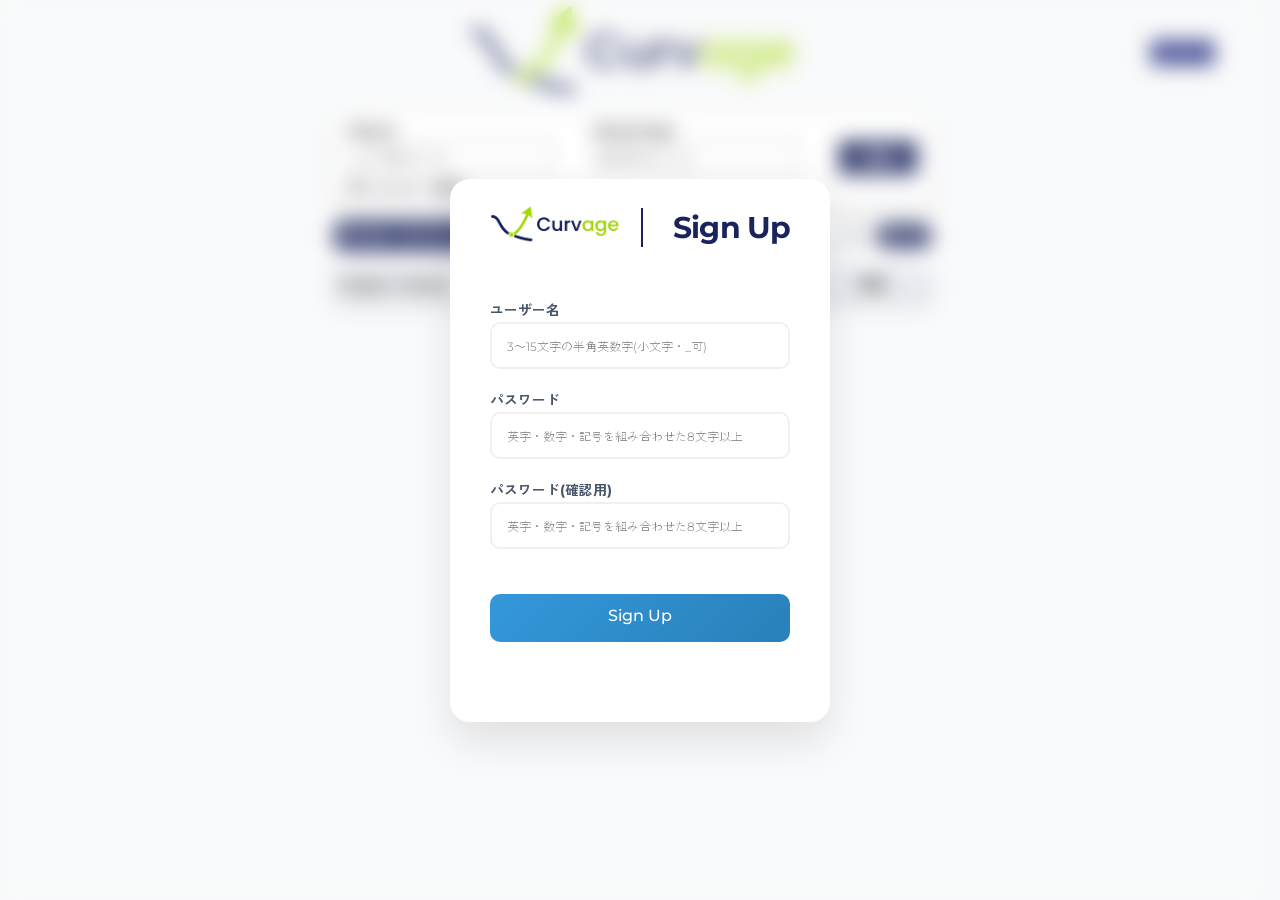
==== commit 122f502b: "Add files via upload" ====
--- a/signup.html
+++ b/signup.html
@@ -13,7 +13,7 @@
   <link rel="preconnect" href="https://fonts.gstatic.com" crossorigin>
   <link href="https://fonts.googleapis.com/css2?family=Montserrat:wght@100..900&family=Zen+Kaku+Gothic+New:wght@400;500;700;900&display=swap" rel="stylesheet">
   <link rel="stylesheet" href="css/style.css">
-  <title>Document</title>
+  <title>Curvage | sign up</title>
 </head>
 <body>
   <header>
--- a/css/style.css
+++ b/css/style.css
@@ -18,6 +18,7 @@
   font-family: "Montserrat", "Zen Kaku Gothic New", sans-serif;
   font-weight: 500;
   -webkit-font-smoothing: antialiased;
+  -webkit-tap-highlight-color: transparent;
 }
 #modal-login,
 #modal-delete,
@@ -237,6 +238,9 @@
   justify-content: center;
   background-color: #fff;
 }
+#addnewword {
+  display: none;
+}
 main #apply input[type="text"] {
   height: 35px;
   width: 205px;
@@ -296,11 +300,14 @@
   justify-content: flex-end;
   background-color: #fff;
 }
-body main #applyspace p {
+body main #applyspace #example {
   color: #888;
   font-size: 12px;
   background-color: #fff;
   display: inline;
+}
+body main #applyspace #applycancel {
+  display: none;
 }
 body main #applyspace dt,
 body main #applyspace label {
@@ -759,6 +766,86 @@
   }
 }
 @media (max-width:480px) {
+  body main #applyspace {
+    background-color: var(--curvage-navy);
+    width: 40%;
+    height: 40px;
+    justify-content: center;
+    transition: all .4s ease;
+    overflow: hidden;
+  }
+  main #applyspace #addnewword {
+    display: block;
+    visibility: visible;
+    opacity: 1;
+    color: white;
+    background-color: var(--curvage-navy);
+    transition: all .2s ease .4s;
+    line-height: 2;
+  }
+  main #applyspace #apply {
+    visibility: hidden;
+    max-height: 0;
+    max-width: 0;
+    overflow: hidden;
+    opacity: 0;
+    transition: opacity .2s ease .4s;
+  }
+  body main #applyspace #example {
+    display: none;
+  }
+  main #applyspace > div {
+    visibility: hidden;
+    opacity: 0;
+    transition: opacity .2s ease .4s;
+  }
+  body main #applyspace.open-apply {
+    background-color: white;
+    width: 98%;
+    height: 200px;
+  }
+  main #applyspace.open-apply #addnewword {
+    visibility: hidden;
+    opacity: 0;
+    max-width: 0;
+    max-height: 0;
+  }
+  body main #applyspace.open-apply #example {
+    display: inline-block;
+    width: 40%;
+  }
+  main #applyspace.open-apply #apply {
+    visibility: visible;
+    opacity: 1;
+    flex-direction: column;
+    gap: 5px;
+    flex-wrap: wrap;
+    max-height: 130px;
+    justify-content: flex-end;
+    max-width: 100%;
+    width: 100%;
+    align-content: space-between;
+  }
+  main #applyspace.open-apply #apply dl {
+    height: calc((100% - 5px) / 2);
+    width: 80%;
+  }
+  main #applyspace.open-apply > div {
+    display: flex;
+    justify-content: space-between;
+    background-color: white;
+    opacity: 1;
+    visibility: visible;
+  }
+  main #applyspace.open-apply #applycancel {
+    display: inline-block;
+    width: 60px;
+    height: 35px;
+    border-radius: 5px;
+    outline: none;
+    border: var(--curvage-navy) 2px solid;
+    margin-top: 10px;
+  }
   main #apply input[type="text"]::placeholder {
     font-size: 12px;
   }
@@ -786,6 +873,7 @@
   }
   main div #register {
     width: 60px;
+    border: var(--curvage-navy) 2px solid;
   }
   .page {
     margin-right: auto;
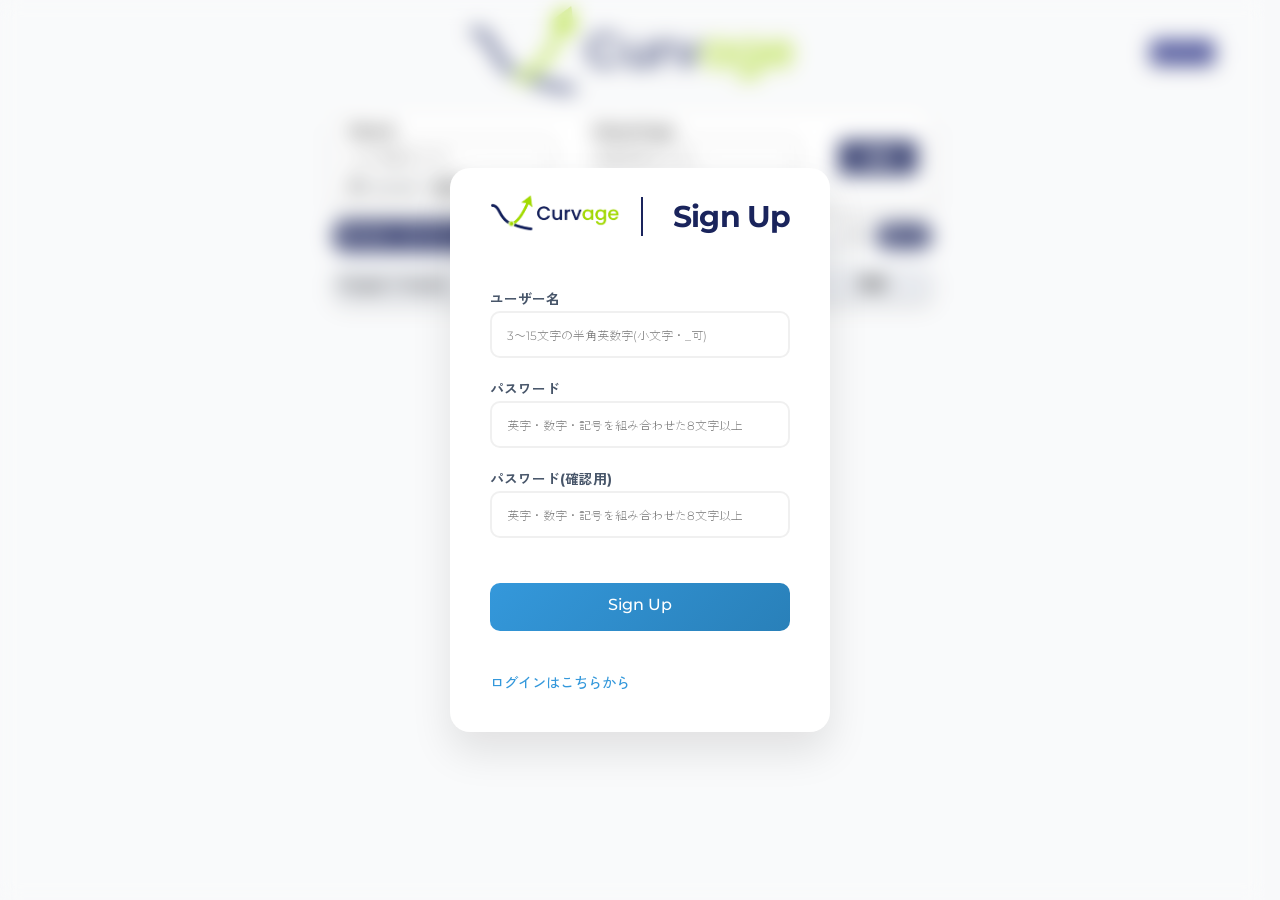
==== commit c98f4610: "Add files via upload" ====
--- a/signup.html
+++ b/signup.html
@@ -83,7 +83,7 @@
   <div id="modal-signup">
     <div id="signup-content">
       <form id="signup-form">
-        <p>Sign Up</p>
+        <p id="SignUpTitle">Sign Up</p>
         <dl>
           <dt><label for="username">ユーザー名</label></dt>
           <dd><input type="text" name="username" id="username" placeholder="3〜15文字の半角英数字(小文字・_可)" inputmode="email" autocapitalize="none" spellcheck="false"></dd>
@@ -99,6 +99,9 @@
         <span id="sign-status"></span>
         <button type="submit" id="signup-sub"><span id="btntxt">Sign Up</span><div id="spinner"></div><span id="checkicon"></span></button>
       </form>
+      <a href="index.html">
+        <p>ログインはこちらから</p>
+      </a>
     </div>
   </div>
   <script src="js/signup.js"></script>
--- a/css/style.css
+++ b/css/style.css
@@ -193,7 +193,7 @@
 #log-status {
   color: #FF6B6B;
 }
-#modal-signup p {
+#modal-signup #SignUpTitle {
   color: #1A245C;
   font-size: 30px;
   text-align: center;
@@ -205,12 +205,26 @@
   right: 40px;
   top: 30px;
 }
-#modal-signup p::before {
+#modal-signup #SignUpTitle::before {
   content: "";
   width: 1px;
   border: var(--curvage-navy) 1px solid;
   height: 40px;
   margin-right: 30px;
+}
+#modal-signup a {
+  text-decoration: none;
+  display: inline-block;
+}
+#modal-signup a p {
+  font-size: 0.9rem;
+  color: #3498db;
+  transition: color 0.2s;
+  background-color: #Fff;
+}
+#modal-signup a p:hover {
+  color: #21618c;
+  text-decoration: underline;
 }
 header h1 {
   height: 100px;
@@ -305,6 +319,9 @@
   font-size: 12px;
   background-color: #fff;
   display: inline;
+}
+main #applyspace > div {
+  background-color: white;
 }
 body main #applyspace #applycancel {
   display: none;
